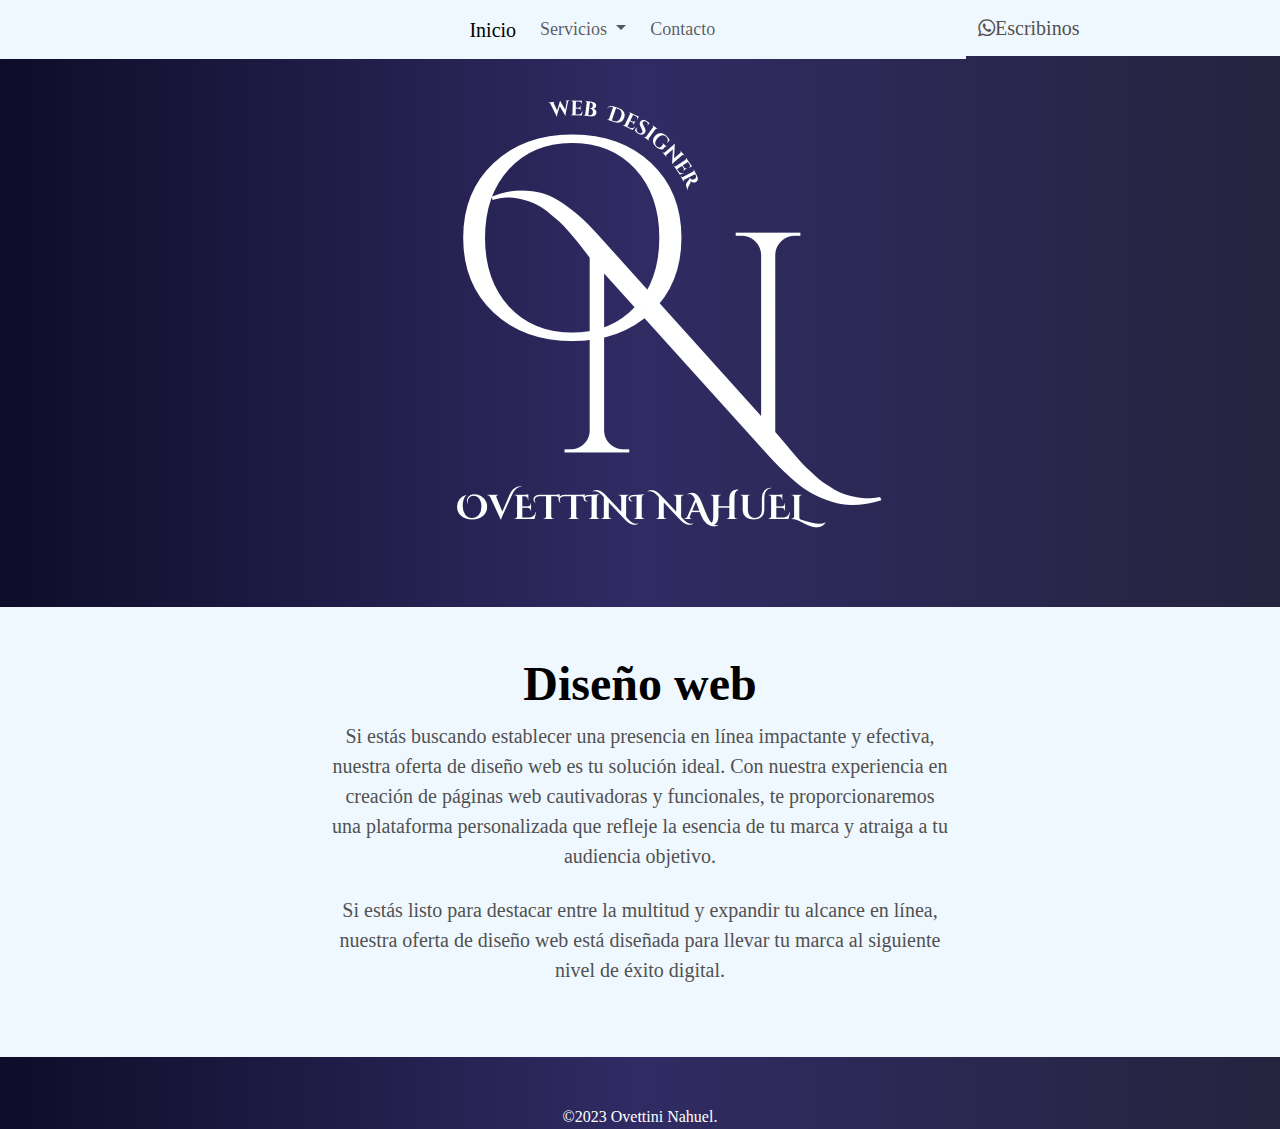
==== index.html @ e522863a "Update index.html" ====
<!DOCTYPE html>
<html lang="en">

<head>
  <meta charset="UTF-8">
  <meta name="viewport" content="width=device-width, initial-scale=1.0">
  <meta name= "description" content= "Creacion y diseño de paginas web, menus comerciales y codigos qr">
  <title>Nahuel Ovettini, diseño web</title>
  <link rel="stylesheet" href="css/bootstrap.css">
  <link rel="stylesheet" href="css/style.css">
  <link rel="stylesheet" href="https://cdnjs.cloudflare.com/ajax/libs/font-awesome/4.7.0/css/font-awesome.min.css" />
  <link rel="icon" type="image/png" href="/images/logoon.png" />
</head>

<body>
  <div class="sinMargen" bis_skin_checked="1">
    <div class="row">
   <div class="col-sm-3 verde sinMargen fondo">
        <!-- <nav class="navbar bg-body-tertiary">
        <div class="container-fluid">
          <a class="navbar-brand" href="#">
            <img src="images/logoon.png" alt="Logo" width="25%" height="25%" class="d-inline-block align-text-top">
          </a>
        </div>
        </nav> -->
      </div>
      <div class="col-sm-6 verde sinMargen">
        <nav class="navbar navbar-expand-lg bg-body-tertiary" style="padding-left: 22%;">
          <div class="container-fluid">
            <a class="navbar-brand" href="index.html">Inicio</a>
            <button class="navbar-toggler" type="button" data-bs-toggle="collapse" data-bs-target="#navbarNav"
              aria-controls="navbarNav" aria-expanded="false" aria-label="Toggle navigation">
              <span class="navbar-toggler-icon"></span>
            </button>
            <div class="collapse navbar-collapse sinMargen" id="navbarNav">
              <ul class="navbar-nav">
                <li class="nav-item">
                  <!-- <a class="nav-link active" aria-current="page" href="#">Notificaciones</a> -->
                </li>
                <li class="nav-item dropdown">
                  <a class="nav-link dropdown-toggle" href="" role="button" data-bs-toggle="dropdown"
                    aria-expanded="false">
                    Servicios
                  </a>
                  <ul class="dropdown-menu">
                    <li><a class="dropdown-item" href="#"></a></li>
                    <li><a class="dropdown-item" href="index3.html">Páginas web</li>
                    <li>
                      <hr class="dropdown-divider">
                    </li>
                    <li><a class="dropdown-item" href="index2.html">Menús digitales</a></li>
                    <!-- <li>
                    <hr class="dropdown-divider">
                  </li>
                  <li><a class="dropdown-item" href="index6.html">Menu enlazado a whatsapp</a></li>
                  <li>
                    <hr class="dropdown-divider">
                  </li>
                  <li><a class="dropdown-item" href="index5.html">Otros</a></li> -->
                  </ul>
                </li>
                <!-- <li class="nav-item dropdown">
              <a class="nav-link dropdown-toggle" href="#" role="button" data-bs-toggle="dropdown"
                aria-expanded="false">
                Partidos
              </a>
              <ul class="dropdown-menu">
                <li><a class="dropdown-item" href="index7.html">Publicar partido</a></li>
                <li>
                  <hr class="dropdown-divider">
                </li>
                <li><a class="dropdown-item" href="#">Buscar partido</a></li>
              </ul>
            </li> -->
                <li class="nav-item">
                  <!-- <a class="nav-link">Confían en nosotros</a> -->
                </li>
                <li class="nav-item">
                  <!-- <a class="nav-link" href="index3.html">Quienes somos</a> -->
                </li>
                <li class="nav-item">
                  <a class="nav-link" href="index10.html" style="padding-left: 22%">Contacto</a>
                </li>
              </ul>
            </div>
          </div>
        </nav>
      </div>
      <div class="col-sm-3 verde sinMargen">
        <nav class="navbar bg-body-tertiary">
          <div class="container-fluid">
            <!-- <a class="navbar-brand" href="#"><i class="fa fa-envelope" aria-hidden="true">ysifaltauno@gmail.com</i> -->
            </a>
            <a class="navbar-brand" href="#">

              <i class="fa fa-whatsapp" aria-hidden="disabled" target="_blank" onclick="enviarPedido()">Escribinos</i>
            </a>
          </div>
        </nav>
      </div>
    </div>
  </div>
  <img class="d-block mx-auto mb-4" src="images/logoon.png" alt="" id="logo-inicio" style="padding-left: 4%;">

  <div class="px-4 py-5 my-5 text-center fondo">
    <h1 class="display-5 fw-bold text-body-emphasis">Diseño web</h1>
    <div class="col-lg-6 mx-auto">
      <p class="lead mb-4">Si estás buscando establecer una presencia en línea impactante y efectiva, nuestra oferta de diseño web es tu solución ideal. Con nuestra experiencia en creación de páginas web cautivadoras y funcionales, te proporcionaremos una plataforma personalizada que refleje la esencia de tu marca y atraiga a tu audiencia objetivo.
      <p class="lead mb-4">Si estás listo para destacar entre la multitud y expandir tu alcance en línea, nuestra oferta de diseño web está diseñada para llevar tu marca al siguiente nivel de éxito digital.
    </p>
        <div class="d-grid gap-2 d-sm-flex justify-content-sm-center">
        <!-- <button type="button" class="btn btn-primary btn-lg px-4 gap-3">Primary button</button>
        <button type="button" class="btn btn-outline-secondary btn-lg px-4">Secondary</button> -->
      </div>
    </div>
  </div>
  <footer>©2023 Ovettini Nahuel.</footer>
   <script src="https://cdn.jsdelivr.net/npm/bootstrap@5.3.0/dist/js/bootstrap.bundle.min.js"
  integrity="sha384-geWF76RCwLtnZ8qwWowPQNguL3RmwHVBC9FhGdlKrxdiJJigb/j/68SIy3Te4Bkz"
  crossorigin="anonymous"></script>
<script>
  function enviarPedido() {
    var mensaje = "Hola, quiero mas información sobre los menús digitales:";


    // Crear el enlace de WhatsApp con el mensaje
    var enlaceWhatsApp = "https://wa.me/542257667020?text=" + encodeURIComponent(mensaje);

    // Redirigir a la página de WhatsApp
    window.location.href = enlaceWhatsApp;
  }
</script>
</body>

</html>
---- css/style.css ----
* {
    font-family: "noni";
    color: #515151;
    text-align: center;
}

body {
    background-image: linear-gradient(to right, #0f0c29, #302b63, #24243e);
    /* background-image: url(ik); */
}

.sinMargen {
    margin-left: auto;
    margin-right: auto;
    padding: 0%;
}

.optimizacion {
    max-width: -webkit-fill-available;
}

#usuario {
    color: #515151;
}

.seccion {
    padding-top: 10%;
    align-items: center;
}

.cuadrado {
    justify-content: center;
}

u .flecha {
    font-size: -webkit-xxx-large !important;
}


.optimizacio {
    max-width: 25%;
    max-height: 25%;
}

.center {
    text-align: center;
    align-items: center;
}

.flex-column {
    max-width: 15%;
    position: sticky;
    padding-left: 2%;
    text-align: center;
}

.fotoUsuario {
    max-width: 100%;
}

.carousel-caption,
h5 p {
    color: white;
}

.noPadding {
    padding-top: 2%;
}

li,
.navbar,
.color {
    background-color: aliceblue    !important;
    font-family: "noni";
    font-size: large;
}

header {
    color: #74A1D1;
    /* background-color: white; */
    margin-top: 2%;
    font-weight: bold;
}

input,
select {
    display: block;
    color: rgb(72, 12, 46);
    margin: auto;
}

label,
label p,
form,
form p {
    color: white;
}

#eleccion {
    display: inline;
}

.parte {
    max-width: 50%;
    margin-left: auto;
    margin-right: auto;
}

section {
    margin-bottom: 2%;
}

#action,
.tp {
    display: grid;
    color: black;
    margin-top: 1%;
    margin-bottom: 2%
}

#form {
    margin-right: 100%;
    display: grid;

}



.fondo {
    background-color: aliceblue;

}

#form {
    width: 100%;
    display: inline;
   
}

select {
    background-color: white;
}

option {
    background-color: rgb(255, 206, 80);
}

.submit {
    margin-top: 1%;
    height: 70px;
    margin-left: auto;
    margin-right: auto;
    color: black;
    margin-bottom: 3%;
    border-radius: 50%;
}

#fdn {
    margin-left: auto;
    margin-right: auto;
}

textarea {
    resize: none;
}

#logo-inicio{
    max-width: 40%;
}

footer{
    color:white
}

#agregados{
    display: table-caption;
}
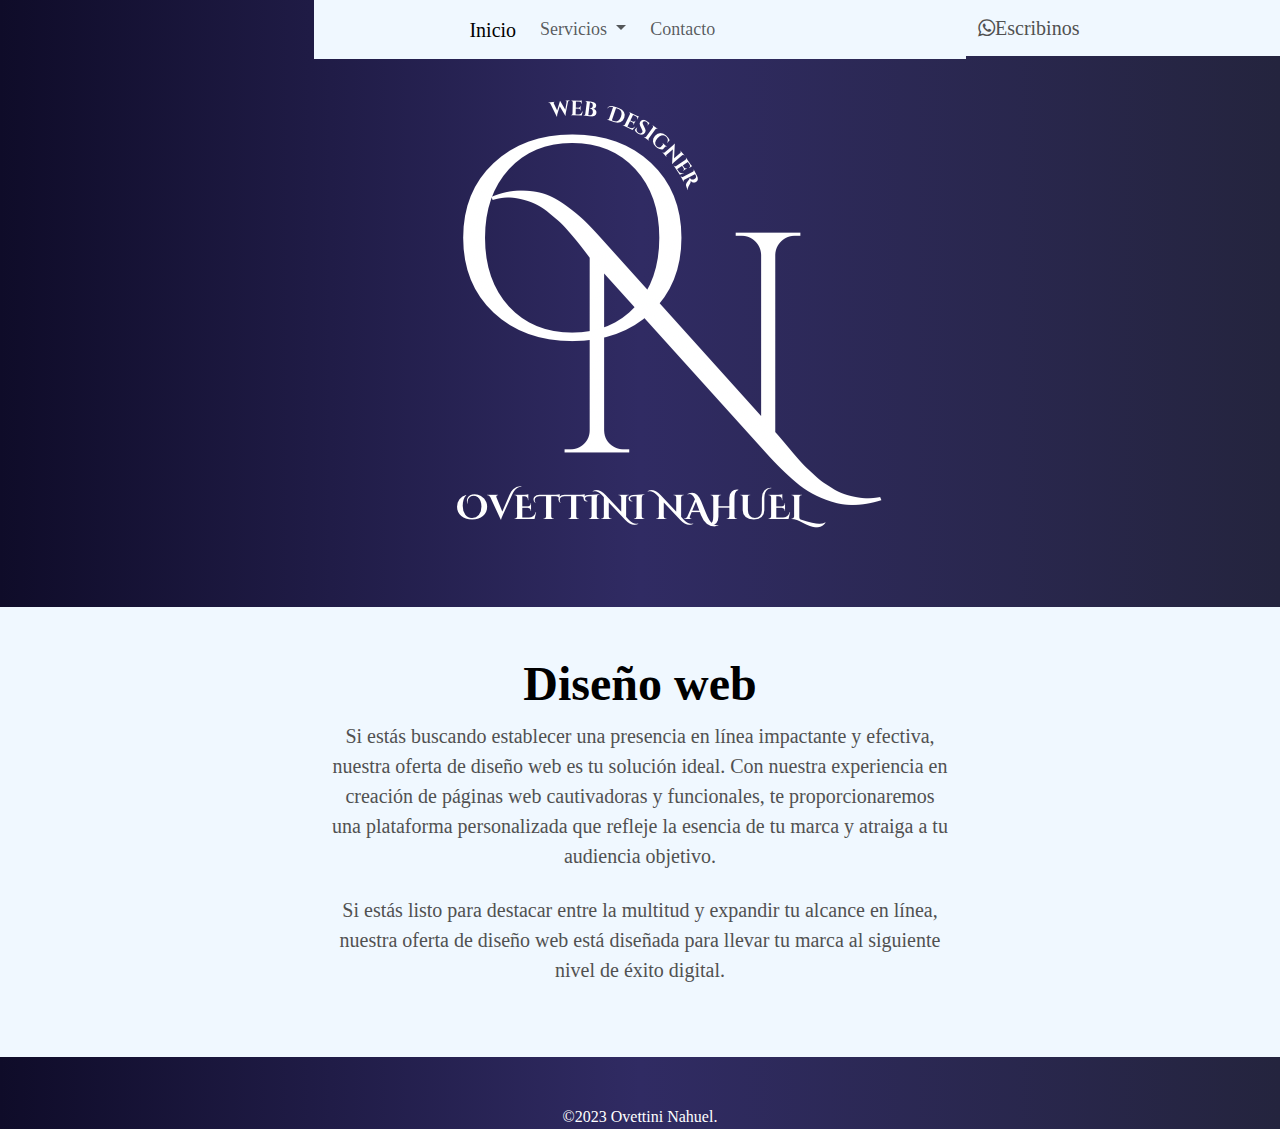
==== commit 034bc2d1: "Update index.html" ====
--- a/index.html
+++ b/index.html
@@ -6,16 +6,17 @@
   <meta name="viewport" content="width=device-width, initial-scale=1.0">
   <meta name= "description" content= "Creacion y diseño de paginas web, menus comerciales y codigos qr">
   <title>Nahuel Ovettini, diseño web</title>
+  <meta property="og:image" content="/images/logo-fondo-colorl-01.png"/>
   <link rel="stylesheet" href="css/bootstrap.css">
   <link rel="stylesheet" href="css/style.css">
   <link rel="stylesheet" href="https://cdnjs.cloudflare.com/ajax/libs/font-awesome/4.7.0/css/font-awesome.min.css" />
-  <link rel="icon" type="image/png" href="/images/logoon.png" />
+  <link rel="icon" type="image/png" href="/images/logo-fondo-colorl-01.png" />
 </head>
 
 <body>
   <div class="sinMargen" bis_skin_checked="1">
     <div class="row">
-   <div class="col-sm-3 verde sinMargen fondo">
+   <div class="col-sm-3 verde sinMargen">
         <!-- <nav class="navbar bg-body-tertiary">
         <div class="container-fluid">
           <a class="navbar-brand" href="#">
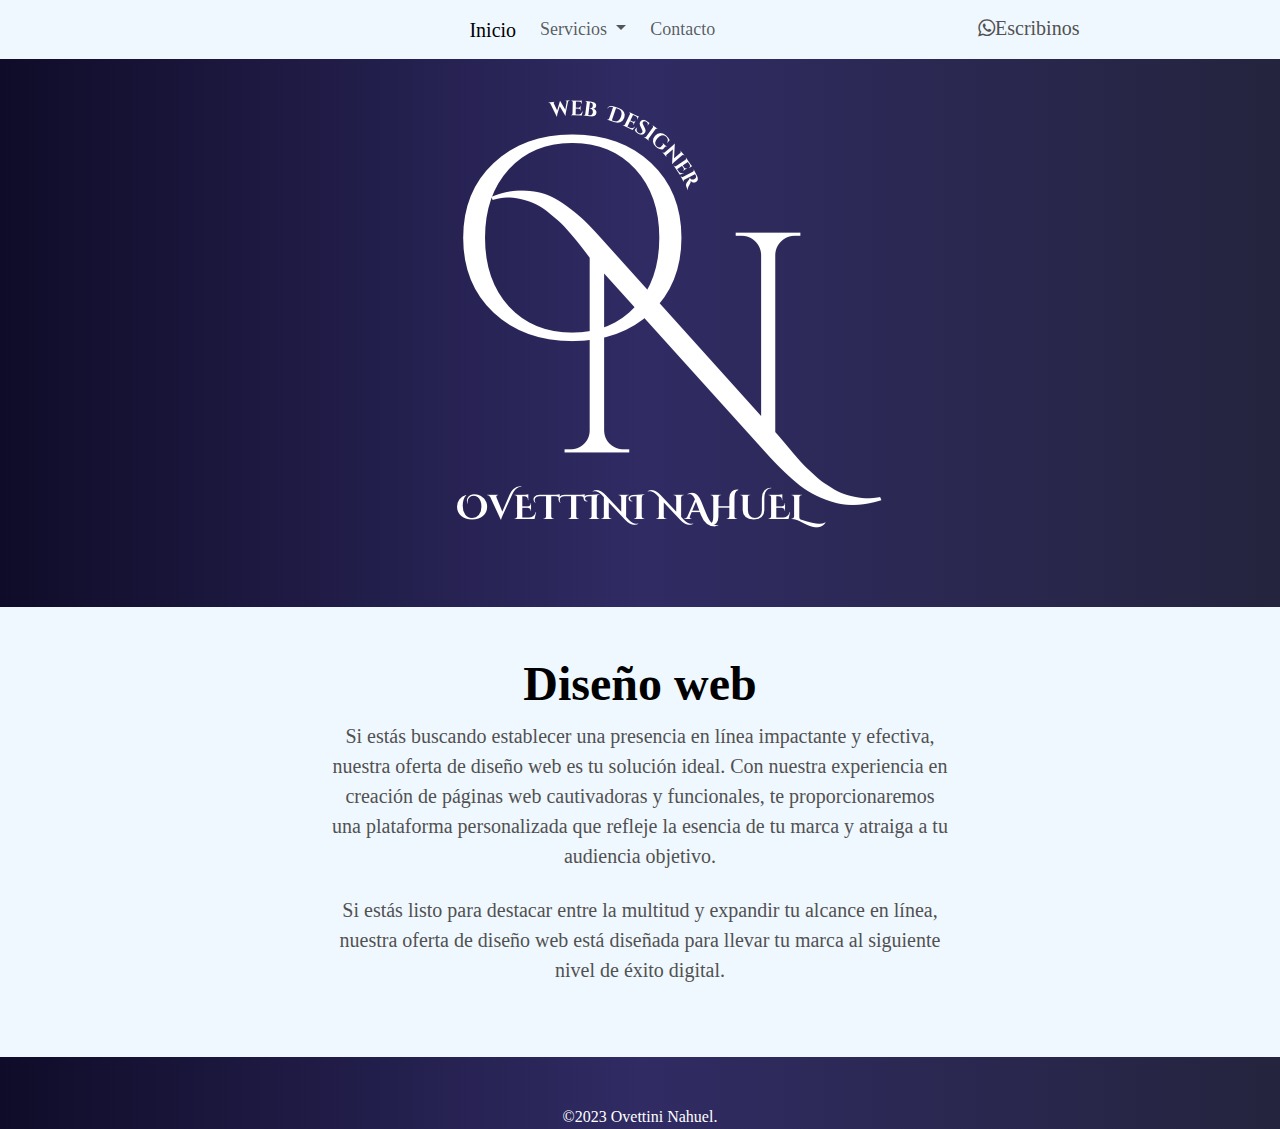
==== commit 057ff0f9: "Update index.html" ====
--- a/index.html
+++ b/index.html
@@ -14,7 +14,7 @@
 </head>
 
 <body>
-  <div class="sinMargen" bis_skin_checked="1">
+  <div class="sinMargen fondo" bis_skin_checked="1">
     <div class="row">
    <div class="col-sm-3 verde sinMargen">
         <!-- <nav class="navbar bg-body-tertiary">
